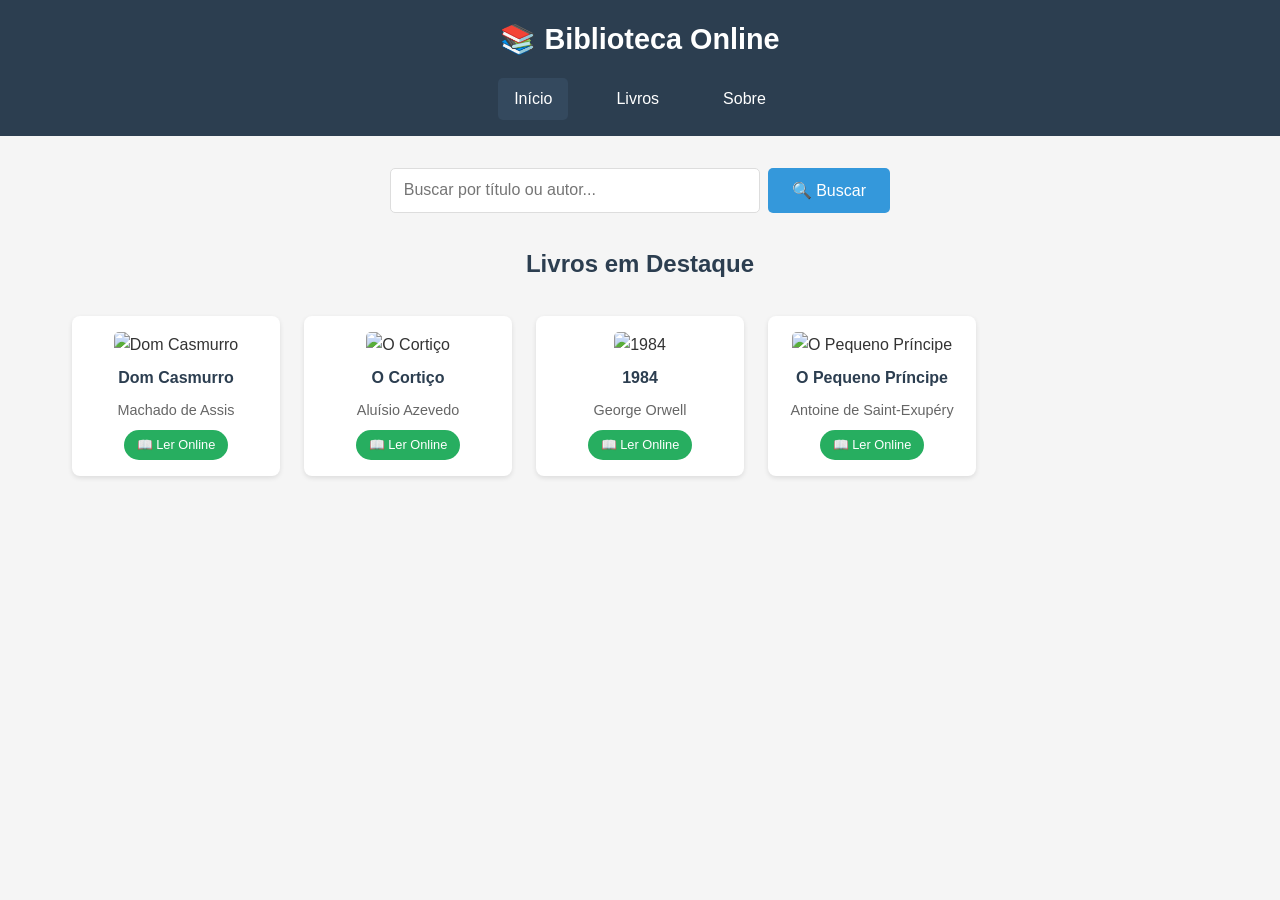
==== index.html @ e398f7a5 "Add files via upload" ====
<!DOCTYPE html>
<html lang="pt-BR">
<head>
    <meta charset="UTF-8">
    <meta name="viewport" content="width=device-width, initial-scale=1.0">
    <title>Biblioteca Simples</title>
    <link rel="stylesheet" href="style.css">
</head>
<body>
    <header>
        <h1>📚 Biblioteca Online</h1>
        <nav>
            <a href="#home" class="nav-link active" onclick="showSection('home')">Início</a>
            <a href="#books" class="nav-link" onclick="showSection('books')">Livros</a>
            <a href="#about" class="nav-link" onclick="showSection('about')">Sobre</a>
        </nav>
    </header>

    <main>
        <!-- Seção Início -->
        <section id="home" class="section active">
            <div class="search-container">
                <input type="text" id="searchInput" placeholder="Buscar por título ou autor...">
                <button onclick="searchBooks()">🔍 Buscar</button>
            </div>

            <h2>Livros em Destaque</h2>
            <div class="books-grid" id="featuredBooks">
                <!-- Livros carregados via JavaScript -->
            </div>
        </section>

        <!-- Seção Todos os Livros -->
        <section id="books" class="section">
            <h2>Todos os Livros</h2>
            <div class="books-grid" id="allBooks">
                <!-- Livros carregados via JavaScript -->
            </div>
        </section>

        <!-- Seção Sobre -->
        <section id="about" class="section">
            <div class="about-content">
                <h2>Sobre a Biblioteca</h2>
                <p>Uma biblioteca digital simples com acesso gratuito a diversos livros clássicos da literatura brasileira e mundial.</p>

                <div class="features">
                    <div class="feature">
                        <h3>📖 Acesso Gratuito</h3>
                        <p>Todos os livros estão disponíveis gratuitamente</p>
                    </div>
                    <div class="feature">
                        <h3>🔍 Busca Fácil</h3>
                        <p>Encontre rapidamente o livro que procura</p>
                    </div>
                    <div class="feature">
                        <h3>📱 Responsivo</h3>
                        <p>Funciona em qualquer dispositivo</p>
                    </div>
                </div>
            </div>
        </section>
    </main>

    <script src="script.js"></script>
</body>
</html>
---- style.css ----
* {
    margin: 0;
    padding: 0;
    box-sizing: border-box;
}

body {
    font-family: Arial, sans-serif;
    line-height: 1.6;
    color: #333;
    background-color: #f5f5f5;
}

/* Header */
header {
    background: #2c3e50;
    color: white;
    padding: 1rem;
    text-align: center;
}

header h1 {
    margin-bottom: 1rem;
    font-size: 1.8rem;
}

nav {
    display: flex;
    justify-content: center;
    gap: 2rem;
}

.nav-link {
    color: white;
    text-decoration: none;
    padding: 0.5rem 1rem;
    border-radius: 5px;
    transition: background-color 0.3s;
}

.nav-link:hover,
.nav-link.active {
    background-color: #34495e;
}

/* Main Content */
main {
    max-width: 1200px;
    margin: 0 auto;
    padding: 2rem;
}

.section {
    display: none;
}

.section.active {
    display: block;
}

/* Search */
.search-container {
    display: flex;
    max-width: 500px;
    margin: 0 auto 2rem auto;
    gap: 0.5rem;
}

.search-container input {
    flex: 1;
    padding: 0.8rem;
    border: 1px solid #ddd;
    border-radius: 5px;
    font-size: 1rem;
}

.search-container button {
    background: #3498db;
    color: white;
    border: none;
    padding: 0.8rem 1.5rem;
    border-radius: 5px;
    cursor: pointer;
    font-size: 1rem;
}

.search-container button:hover {
    background: #2980b9;
}

/* Books Grid */
h2 {
    text-align: center;
    margin-bottom: 2rem;
    color: #2c3e50;
}

.books-grid {
    display: grid;
    grid-template-columns: repeat(auto-fill, minmax(200px, 1fr));
    gap: 1.5rem;
}

.book-card {
    background: white;
    border-radius: 8px;
    padding: 1rem;
    text-align: center;
    box-shadow: 0 2px 5px rgba(0,0,0,0.1);
    transition: transform 0.3s;
    cursor: pointer;
}

.book-card:hover {
    transform: translateY(-5px);
    box-shadow: 0 4px 15px rgba(0,0,0,0.2);
}

.book-card img {
    width: 100%;
    height: 200px;
    object-fit: cover;
    border-radius: 5px;
    margin-bottom: 0.5rem;
}

.book-card h3 {
    font-size: 1rem;
    margin-bottom: 0.5rem;
    color: #2c3e50;
}

.book-card p {
    color: #666;
    font-size: 0.9rem;
    margin-bottom: 0.5rem;
}

.read-link {
    background: #27ae60;
    color: white;
    padding: 0.3rem 0.8rem;
    border-radius: 15px;
    font-size: 0.8rem;
    text-decoration: none;
    display: inline-block;
}

.read-link:hover {
    background: #229954;
}

/* About Section */
.about-content {
    max-width: 800px;
    margin: 0 auto;
    text-align: center;
}

.about-content h2 {
    margin-bottom: 1rem;
}

.about-content p {
    font-size: 1.1rem;
    margin-bottom: 2rem;
}

.features {
    display: grid;
    grid-template-columns: repeat(auto-fit, minmax(250px, 1fr));
    gap: 2rem;
    margin-top: 2rem;
}

.feature {
    background: white;
    padding: 1.5rem;
    border-radius: 8px;
    box-shadow: 0 2px 5px rgba(0,0,0,0.1);
}

.feature h3 {
    color: #3498db;
    margin-bottom: 0.5rem;
}

/* Responsive */
@media (max-width: 768px) {
    nav {
        flex-direction: column;
        gap: 0.5rem;
    }

    .search-container {
        flex-direction: column;
    }

    .books-grid {
        grid-template-columns: repeat(auto-fill, minmax(150px, 1fr));
        gap: 1rem;
    }

    main {
        padding: 1rem;
    }
}
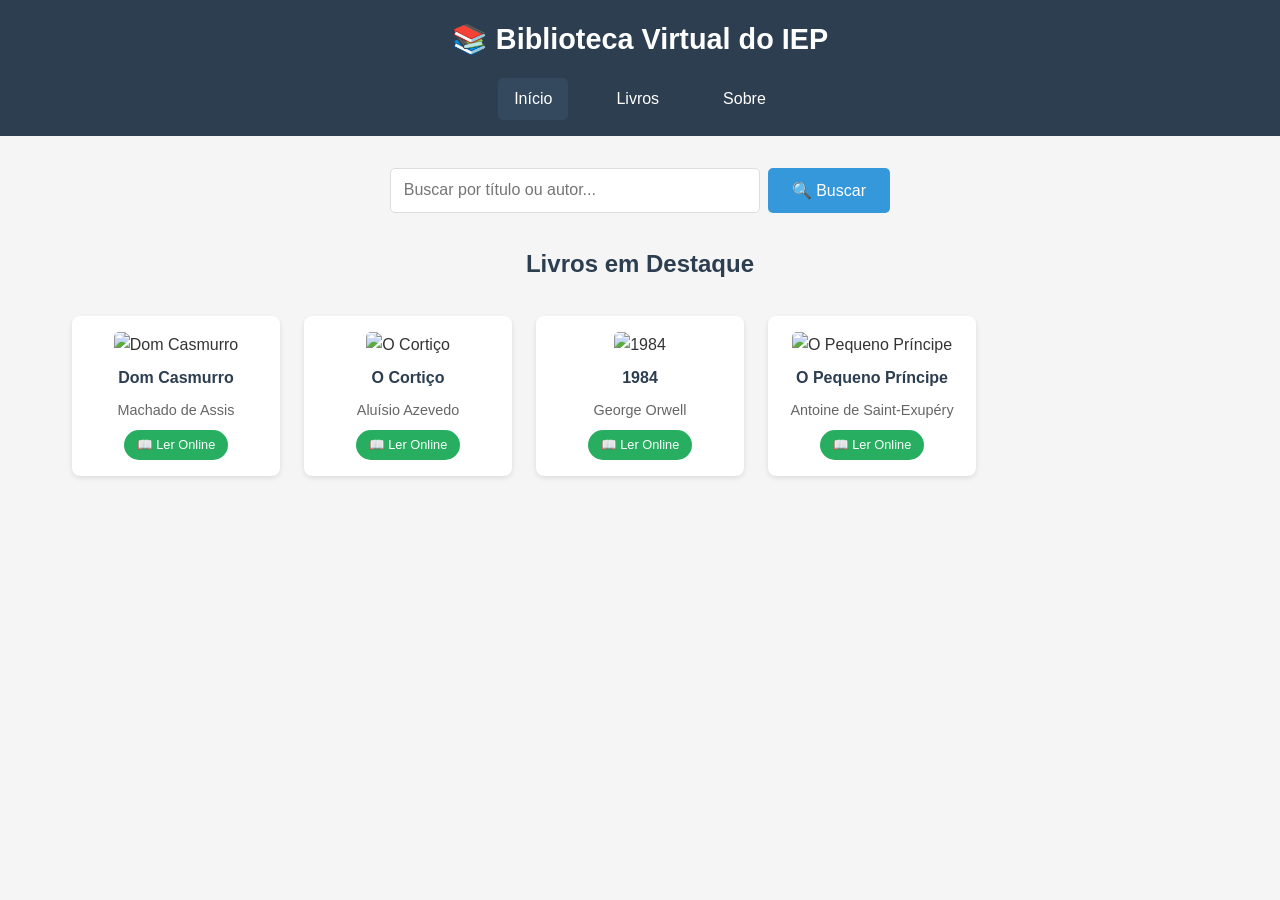
==== commit ef1d19bc: "Update index.html" ====
--- a/index.html
+++ b/index.html
@@ -3,12 +3,12 @@
 <head>
     <meta charset="UTF-8">
     <meta name="viewport" content="width=device-width, initial-scale=1.0">
-    <title>Biblioteca Simples</title>
+    <title>Biblioteca IEP</title>
     <link rel="stylesheet" href="style.css">
 </head>
 <body>
     <header>
-        <h1>📚 Biblioteca Online</h1>
+        <h1>📚 Biblioteca Virtual do IEP</h1>
         <nav>
             <a href="#home" class="nav-link active" onclick="showSection('home')">Início</a>
             <a href="#books" class="nav-link" onclick="showSection('books')">Livros</a>
@@ -64,4 +64,5 @@
 
     <script src="script.js"></script>
 </body>
-</html>+
+</html>
